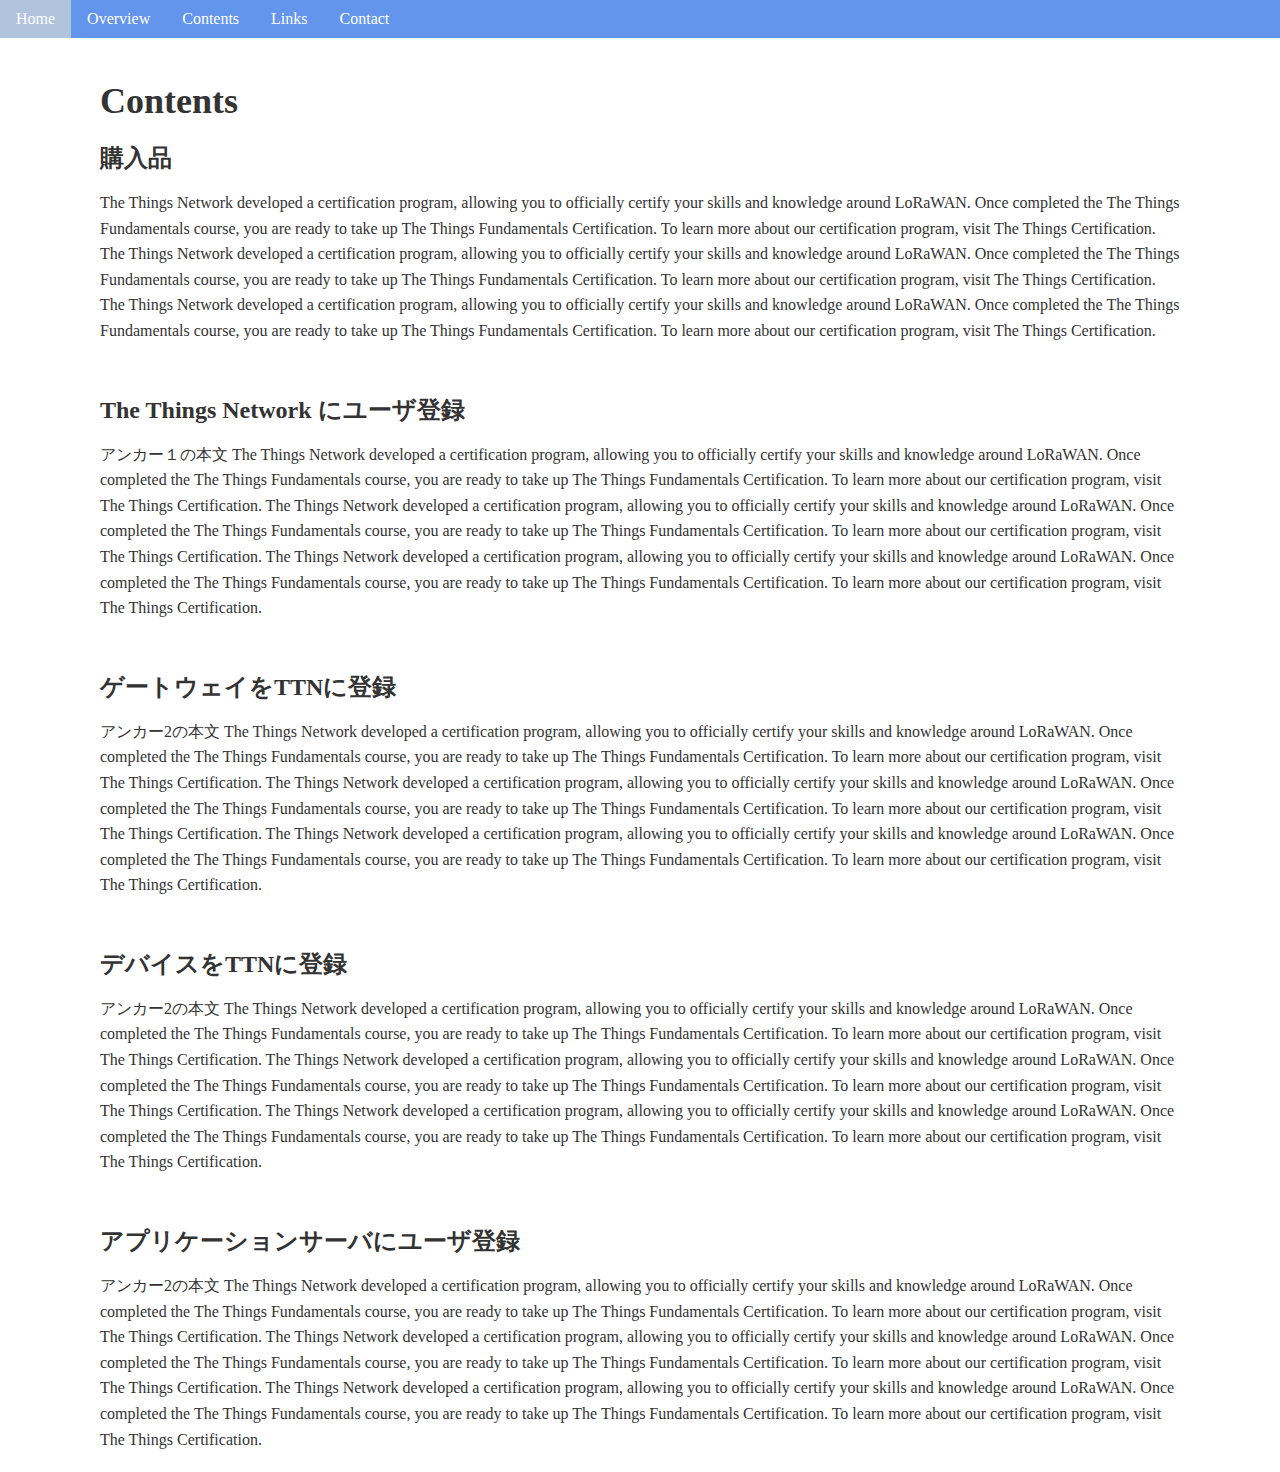
==== contents.html @ fbe60c33 "1st upload" ====
<!DOCTYPE html>
<html lang="ja">
<head>
    <meta charset="UTF-8">
    <title>Web Page</title>
    <link rel="stylesheet" href="styles.css">
</head>
<body onload="loadNavbar()">
    <div id="navbar"></div>
    <div id="content">
        <!-- コンテンツがここに入ります -->

<h1>Contents</h2>
<h2>購入品</h2>
<p> 
The Things Network developed a certification program, allowing you to officially certify your skills and knowledge around LoRaWAN. Once completed the The Things Fundamentals course, you are ready to take up The Things Fundamentals Certification. To learn more about our certification program, visit The Things Certification.
The Things Network developed a certification program, allowing you to officially certify your skills and knowledge around LoRaWAN. Once completed the The Things Fundamentals course, you are ready to take up The Things Fundamentals Certification. To learn more about our certification program, visit The Things Certification.
The Things Network developed a certification program, allowing you to officially certify your skills and knowledge around LoRaWAN. Once completed the The Things Fundamentals course, you are ready to take up The Things Fundamentals Certification. To learn more about our certification program, visit The Things Certification.
</p>

<div id="anchor1" class="anchor"></div>
<h2>The Things Network にユーザ登録</h2>
<p> アンカー１の本文 
The Things Network developed a certification program, allowing you to officially certify your skills and knowledge around LoRaWAN. Once completed the The Things Fundamentals course, you are ready to take up The Things Fundamentals Certification. To learn more about our certification program, visit The Things Certification.
The Things Network developed a certification program, allowing you to officially certify your skills and knowledge around LoRaWAN. Once completed the The Things Fundamentals course, you are ready to take up The Things Fundamentals Certification. To learn more about our certification program, visit The Things Certification.
The Things Network developed a certification program, allowing you to officially certify your skills and knowledge around LoRaWAN. Once completed the The Things Fundamentals course, you are ready to take up The Things Fundamentals Certification. To learn more about our certification program, visit The Things Certification.
</p>

<div id="anchor2" class="anchor"></div>
<h2>ゲートウェイをTTNに登録</h2>
<p> アンカー2の本文 
The Things Network developed a certification program, allowing you to officially certify your skills and knowledge around LoRaWAN. Once completed the The Things Fundamentals course, you are ready to take up The Things Fundamentals Certification. To learn more about our certification program, visit The Things Certification.
The Things Network developed a certification program, allowing you to officially certify your skills and knowledge around LoRaWAN. Once completed the The Things Fundamentals course, you are ready to take up The Things Fundamentals Certification. To learn more about our certification program, visit The Things Certification.
The Things Network developed a certification program, allowing you to officially certify your skills and knowledge around LoRaWAN. Once completed the The Things Fundamentals course, you are ready to take up The Things Fundamentals Certification. To learn more about our certification program, visit The Things Certification.
</p>

<div id="anchor3" class="anchor"></div>
<h2>デバイスをTTNに登録</h2>
<p> アンカー2の本文 
The Things Network developed a certification program, allowing you to officially certify your skills and knowledge around LoRaWAN. Once completed the The Things Fundamentals course, you are ready to take up The Things Fundamentals Certification. To learn more about our certification program, visit The Things Certification.
The Things Network developed a certification program, allowing you to officially certify your skills and knowledge around LoRaWAN. Once completed the The Things Fundamentals course, you are ready to take up The Things Fundamentals Certification. To learn more about our certification program, visit The Things Certification.
The Things Network developed a certification program, allowing you to officially certify your skills and knowledge around LoRaWAN. Once completed the The Things Fundamentals course, you are ready to take up The Things Fundamentals Certification. To learn more about our certification program, visit The Things Certification.
</p>

<div id="anchor3" class="anchor"></div>
<h2>アプリケーションサーバにユーザ登録</h2>
<p> アンカー2の本文 
The Things Network developed a certification program, allowing you to officially certify your skills and knowledge around LoRaWAN. Once completed the The Things Fundamentals course, you are ready to take up The Things Fundamentals Certification. To learn more about our certification program, visit The Things Certification.
The Things Network developed a certification program, allowing you to officially certify your skills and knowledge around LoRaWAN. Once completed the The Things Fundamentals course, you are ready to take up The Things Fundamentals Certification. To learn more about our certification program, visit The Things Certification.
The Things Network developed a certification program, allowing you to officially certify your skills and knowledge around LoRaWAN. Once completed the The Things Fundamentals course, you are ready to take up The Things Fundamentals Certification. To learn more about our certification program, visit The Things Certification.
</p>


    </div>
    <script src="script.js"></script>
</body>
</html>
---- styles.css ----
body {
    margin: 0;
    padding: 0;
}

h1 {
    font-size: 36px; /* 文字の大きさ */
    font-weight: bold; /* 文字の太さ */
    color: #333333; /* 文字の色 */
    margin-bottom: 20px; /* 下部のマージン */
}

h2 {
    font-size: 24px; /* 文字の大きさ */
    font-weight: bold; /* 文字の太さ */
    color: #333333; /* 文字の色 */
    margin-bottom: 15px; /* 下部のマージン */
}

p {
    font-size: 16px; /* 文字の大きさ */
    line-height: 1.6; /* 行の高さ */
    color: #333333; /* 文字の色 */
    margin-bottom: 10px; /* 下部のマージン */
}

.anchor {
    display: block;
    position: relative;
    top: -50px; /* メニューバーの高さと同じ値に設定 */
    visibility: hidden;
}

.anchor + * {
    margin-top: 50px; /* メニューバーの高さと同じ値に設定 */
}


#content {
    margin: 20px 100px; /* 上下に20px、左右に100pxのマージン */
    margin-top: 80px; /* メニューバーの高さに応じて調整 */
}

#navbar {
    position: fixed; /* メニューバーを固定 */
    top: 0; /* 上部からの位置 */
    left: 0; /* 左端からの位置 */
    width: 100%; /* 幅を全体に設定 */
    z-index: 1000; /* 他の要素の上に表示 */
    overflow: hidden;
    background-color: #6495ed; /* メニューバーの色 */

}

#navbar ul {
    list-style-type: none;
    margin: 0;
    padding: 0;
}

#navbar li {
    float: left;
}

#navbar li a, .dropbtn {
    display: inline-block;
    color: white;
    text-align: center;
    padding: 10px 16px;
    text-decoration: none;
}

#navbar li a:hover, .dropdown:hover .dropbtn {
    background-color: #b0c4de; /* メニューホバー色 */
}

.dropdown-content {
    display: none;
    position: fixed; /* または 'absolute' */
    background-color: #f9f9f9;
    min-width: 160px;
    box-shadow: 0px 8px 16px 0px rgba(0,0,0,0.2);
    z-index: 1;
}

#navbar .dropdown-content a {
    color: grey; /* ここを変更してグレーに */
    padding: 8px 16px;
    text-decoration: none;
    display: block; /* これにより項目が縦に並びます */
    text-align: left;
}

.dropdown-content a:hover {
    background-color: #f1f1f1;
}

.dropdown:hover .dropdown-content {
    display: block;
}
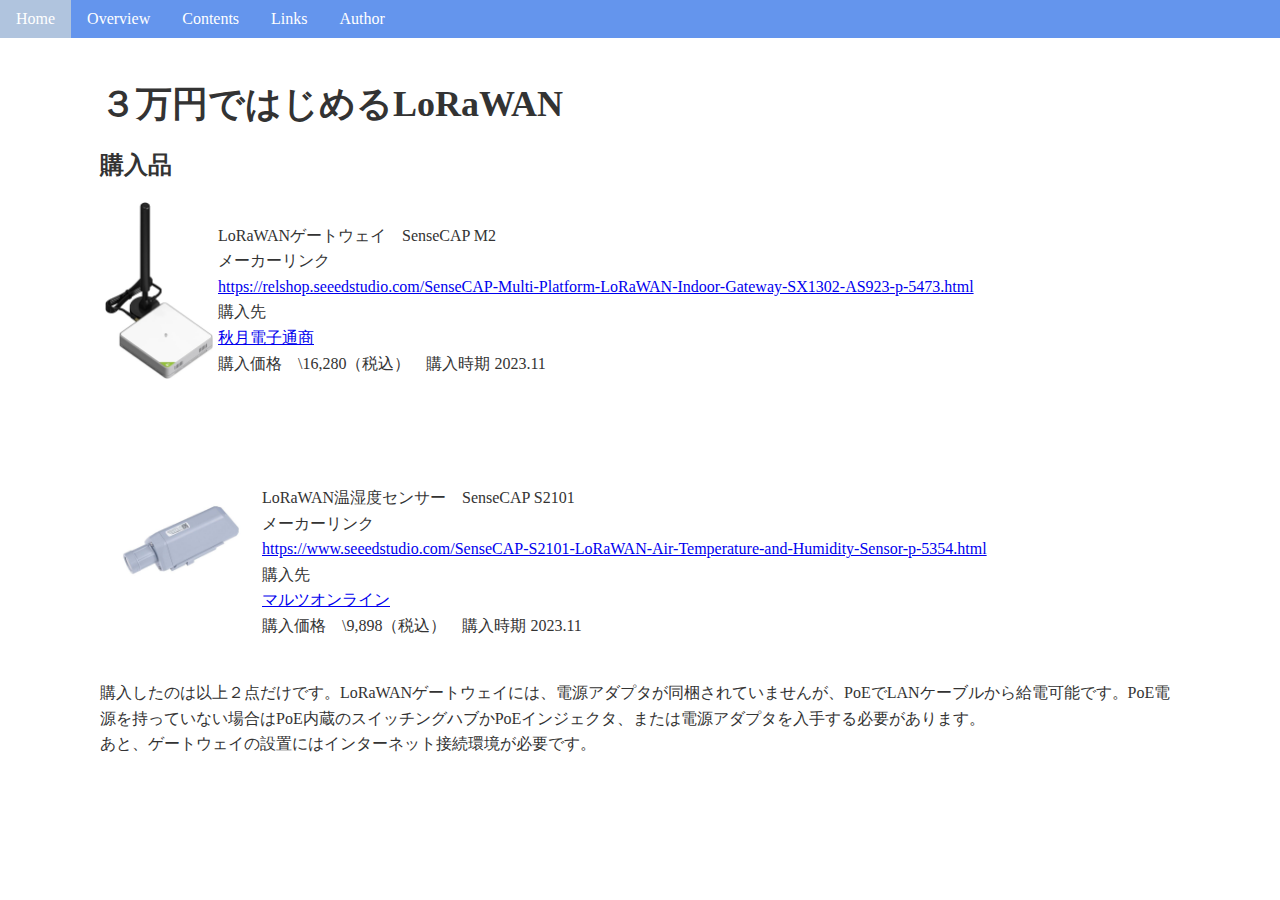
==== commit 13e6c2eb: "edited" ====
--- a/contents.html
+++ b/contents.html
@@ -1,57 +1,50 @@
-<!DOCTYPE html>
+﻿<!DOCTYPE html>
 <html lang="ja">
 <head>
-    <meta charset="UTF-8">
-    <title>Web Page</title>
-    <link rel="stylesheet" href="styles.css">
+<meta charset="UTF-8">
+<title>３万円ではじめるLoRa WAN</title>
+<link rel="stylesheet" href="styles.css">
+<style type="text/css">
+.auto-style3 {
+	text-align: left;
+}
+.auto-style4 {
+	margin: 5px;
+}
+</style>
 </head>
 <body onload="loadNavbar()">
-    <div id="navbar"></div>
-    <div id="content">
-        <!-- コンテンツがここに入ります -->
+<div id="navbar"></div>
+<div id="content">
+<!-- コンテンツがここに入ります -->
 
-<h1>Contents</h2>
-<h2>購入品</h2>
-<p> 
-The Things Network developed a certification program, allowing you to officially certify your skills and knowledge around LoRaWAN. Once completed the The Things Fundamentals course, you are ready to take up The Things Fundamentals Certification. To learn more about our certification program, visit The Things Certification.
-The Things Network developed a certification program, allowing you to officially certify your skills and knowledge around LoRaWAN. Once completed the The Things Fundamentals course, you are ready to take up The Things Fundamentals Certification. To learn more about our certification program, visit The Things Certification.
-The Things Network developed a certification program, allowing you to officially certify your skills and knowledge around LoRaWAN. Once completed the The Things Fundamentals course, you are ready to take up The Things Fundamentals Certification. To learn more about our certification program, visit The Things Certification.
-</p>
+<h1>３万円ではじめるLoRaWAN</h1>
 
-<div id="anchor1" class="anchor"></div>
-<h2>The Things Network にユーザ登録</h2>
-<p> アンカー１の本文 
-The Things Network developed a certification program, allowing you to officially certify your skills and knowledge around LoRaWAN. Once completed the The Things Fundamentals course, you are ready to take up The Things Fundamentals Certification. To learn more about our certification program, visit The Things Certification.
-The Things Network developed a certification program, allowing you to officially certify your skills and knowledge around LoRaWAN. Once completed the The Things Fundamentals course, you are ready to take up The Things Fundamentals Certification. To learn more about our certification program, visit The Things Certification.
-The Things Network developed a certification program, allowing you to officially certify your skills and knowledge around LoRaWAN. Once completed the The Things Fundamentals course, you are ready to take up The Things Fundamentals Certification. To learn more about our certification program, visit The Things Certification.
-</p>
+	<h2>
+	購入品</h2>
+	<p class="auto-style3">
+	<img alt="LoRaWANゲートウェイ" class="auto-style4" height="10%" src="images/41EIc1jG9AL._AC_SL1400_.jpg" style="float: left" width="10%"><br>
+	LoRaWANゲートウェイ　SenseCAP M2<br>メーカーリンク<br>
+	<a href="https://relshop.seeedstudio.com/SenseCAP-Multi-Platform-LoRaWAN-Indoor-Gateway-SX1302-AS923-p-5473.html" target="_blank">
+	https://relshop.seeedstudio.com/SenseCAP-Multi-Platform-LoRaWAN-Indoor-Gateway-SX1302-AS923-p-5473.html</a><br>
+	購入先<br><a href="https://akizukidenshi.com/catalog/top.aspx" target="_blank">
+	秋月電子通商</a><br>購入価格　\16,280（税込）　購入時期 2023.11<br><br>
+	</p>
+	<p class="auto-style3">
+	&nbsp;</p>
+	<p class="auto-style3">
+	<img alt="LoRaWAN温湿度計" height="15%" src="images/sens667.jpg" style="float: left" width="15%"><br>
+	LoRaWAN温湿度センサー　SenseCAP S2101<br>メーカーリンク<br>
+	<a href="https://www.seeedstudio.com/SenseCAP-S2101-LoRaWAN-Air-Temperature-and-Humidity-Sensor-p-5354.html" target="_blank">
+	https://www.seeedstudio.com/SenseCAP-S2101-LoRaWAN-Air-Temperature-and-Humidity-Sensor-p-5354.html</a><br>
+	購入先<br><a href="https://www.marutsu.co.jp/" target="_blank">マルツオンライン</a><br>
+	購入価格　\9,898（税込）　購入時期 2023.11<br><br>
+	</p>
+	<p>
+	購入したのは以上２点だけです。LoRaWANゲートウェイには、電源アダプタが同梱されていませんが、PoEでLANケーブルから給電可能です。PoE電源を持っていない場合はPoE内蔵のスイッチングハブかPoEインジェクタ、または電源アダプタを入手する必要があります。<br>
+	あと、ゲートウェイの設置にはインターネット接続環境が必要です。</p>
 
-<div id="anchor2" class="anchor"></div>
-<h2>ゲートウェイをTTNに登録</h2>
-<p> アンカー2の本文 
-The Things Network developed a certification program, allowing you to officially certify your skills and knowledge around LoRaWAN. Once completed the The Things Fundamentals course, you are ready to take up The Things Fundamentals Certification. To learn more about our certification program, visit The Things Certification.
-The Things Network developed a certification program, allowing you to officially certify your skills and knowledge around LoRaWAN. Once completed the The Things Fundamentals course, you are ready to take up The Things Fundamentals Certification. To learn more about our certification program, visit The Things Certification.
-The Things Network developed a certification program, allowing you to officially certify your skills and knowledge around LoRaWAN. Once completed the The Things Fundamentals course, you are ready to take up The Things Fundamentals Certification. To learn more about our certification program, visit The Things Certification.
-</p>
-
-<div id="anchor3" class="anchor"></div>
-<h2>デバイスをTTNに登録</h2>
-<p> アンカー2の本文 
-The Things Network developed a certification program, allowing you to officially certify your skills and knowledge around LoRaWAN. Once completed the The Things Fundamentals course, you are ready to take up The Things Fundamentals Certification. To learn more about our certification program, visit The Things Certification.
-The Things Network developed a certification program, allowing you to officially certify your skills and knowledge around LoRaWAN. Once completed the The Things Fundamentals course, you are ready to take up The Things Fundamentals Certification. To learn more about our certification program, visit The Things Certification.
-The Things Network developed a certification program, allowing you to officially certify your skills and knowledge around LoRaWAN. Once completed the The Things Fundamentals course, you are ready to take up The Things Fundamentals Certification. To learn more about our certification program, visit The Things Certification.
-</p>
-
-<div id="anchor3" class="anchor"></div>
-<h2>アプリケーションサーバにユーザ登録</h2>
-<p> アンカー2の本文 
-The Things Network developed a certification program, allowing you to officially certify your skills and knowledge around LoRaWAN. Once completed the The Things Fundamentals course, you are ready to take up The Things Fundamentals Certification. To learn more about our certification program, visit The Things Certification.
-The Things Network developed a certification program, allowing you to officially certify your skills and knowledge around LoRaWAN. Once completed the The Things Fundamentals course, you are ready to take up The Things Fundamentals Certification. To learn more about our certification program, visit The Things Certification.
-The Things Network developed a certification program, allowing you to officially certify your skills and knowledge around LoRaWAN. Once completed the The Things Fundamentals course, you are ready to take up The Things Fundamentals Certification. To learn more about our certification program, visit The Things Certification.
-</p>
-
-
-    </div>
-    <script src="script.js"></script>
+</div>
+<script src="script.js"></script>
 </body>
 </html>
--- a/styles.css
+++ b/styles.css
@@ -1,4 +1,4 @@
-body {
+﻿body {
     margin: 0;
     padding: 0;
 }
